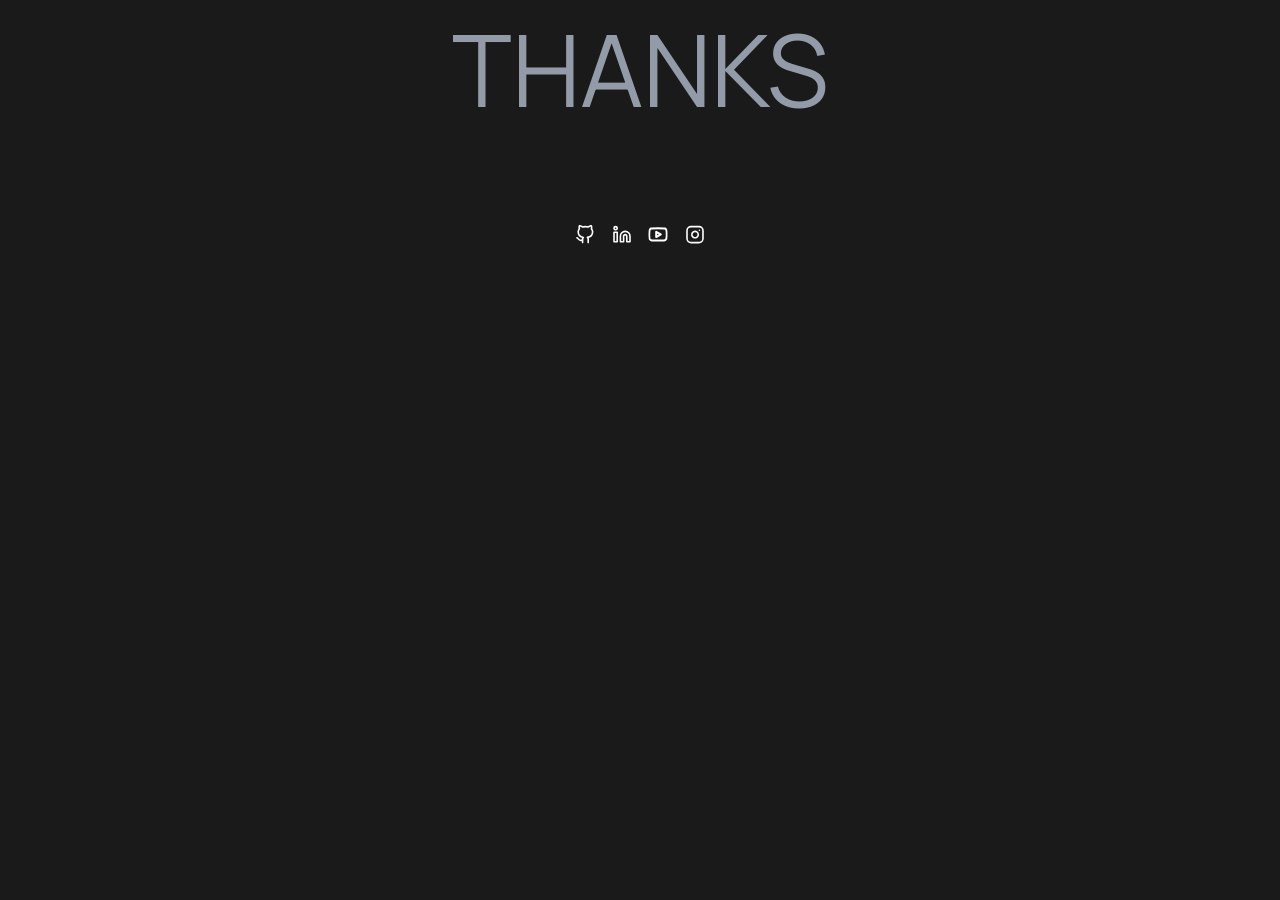
==== thanks.html @ beb066d1 "Initial commit do meu portfolio" ====
<!doctype html>
<html lang="en">
  <head>
    <meta charset="UTF-8" />
    <meta name="viewport" content="width=device-width, initial-scale=1.0" />
    <link rel="preconnect" href="https://fonts.googleapis.com" />
    <link rel="preconnect" href="https://fonts.gstatic.com" crossorigin />
    <link
      href="https://fonts.googleapis.com/css2?family=Barlow:ital,wght@0,100;0,200;0,300;0,400;0,500;0,600;0,700;0,800;0,900;1,100;1,200;1,300;1,400;1,500;1,600;1,700;1,800;1,900&family=Manrope:wght@200..800&family=Open+Sans:ital,wght@0,300..800;1,300..800&family=Roboto:ital,wght@0,100..900;1,100..900&family=Urbanist:ital,wght@0,100..900;1,100..900&display=swap"
      rel="stylesheet"
    />
    <link rel="stylesheet" href="css/components.css" />
    <link rel="stylesheet" href="css/reset.css" />
    <link rel="stylesheet" href="css/variables.css" />
    <link rel="stylesheet" href="css/thanks-styles.css">
    <title>Lucas Rocha</title>
  </head>
  <body>
    <!--<header class="header" data-header>
      <div class="header-container">
        <nav>
          <ul class="navbar">
            <li class="li-logo">
              <a href="#" class="logo navlink">LUCAS</a>
            </li>
            <li class="li-navbar">
              <a href="#home" class="navlink">Home</a>
            </li>
            <li class="li-navbar">
              <a href="#tech-stack" class="navlink">Tech Stack</a>
            </li>
            <li class="li-navbar">
              <a href="#" class="navlink">About</a>
            </li>
            <li class="li-navbar">
              <a href="#" class="navlink">Projects</a>
            </li>
            <li class="li-navbar">
              <a href="#" class="navlink">Contact</a>
            </li>
            <li class="li-redes">
              <div class="redes-sociais">
                <a class="icone-rede github" href="link-midia" target="_blank">
                  <svg
                    width="24"
                    height="24"
                    viewBox="0 0 24 24"
                    fill="none"
                    xmlns="http://www.w3.org/2000/svg"
                  >
                    <g clip-path="url(#clip0_1_49)">
                      <path
                        d="M9 19C4 20.5 4 16.5 2 16M16 22V18.13C16.0375 17.6532 15.9731 17.1738 15.811 16.7238C15.6489 16.2738 15.3929 15.8634 15.06 15.52C18.2 15.17 21.5 13.98 21.5 8.52C21.4997 7.12383 20.9627 5.7812 20 4.77C20.4559 3.54851 20.4236 2.19835 19.91 1C19.91 1 18.73 0.650001 16 2.48C13.708 1.85882 11.292 1.85882 9 2.48C6.27 0.650001 5.09 1 5.09 1C4.57638 2.19835 4.54414 3.54851 5 4.77C4.03013 5.7887 3.49252 7.14346 3.5 8.55C3.5 13.97 6.8 15.16 9.94 15.55C9.611 15.89 9.35726 16.2954 9.19531 16.7399C9.03335 17.1844 8.96681 17.6581 9 18.13V22"
                        stroke="currentColor"
                        stroke-width="2"
                        stroke-linecap="round"
                        stroke-linejoin="round"
                      />
                    </g>
                    <defs>
                      <clipPath id="clip0_1_49">
                        <rect width="24" height="24" fill="white" />
                      </clipPath>
                    </defs>
                  </svg>
                </a>
                <a
                  class="icone-rede linkedin"
                  href="link-midia"
                  target="_blank"
                >
                  <svg
                    width="24"
                    height="24"
                    viewBox="0 0 24 24"
                    fill="none"
                    xmlns="http://www.w3.org/2000/svg"
                  >
                    <path
                      d="M16 8C17.5913 8 19.1174 8.63214 20.2426 9.75736C21.3679 10.8826 22 12.4087 22 14V21H18V14C18 13.4696 17.7893 12.9609 17.4142 12.5858C17.0391 12.2107 16.5304 12 16 12C15.4696 12 14.9609 12.2107 14.5858 12.5858C14.2107 12.9609 14 13.4696 14 14V21H10V14C10 12.4087 10.6321 10.8826 11.7574 9.75736C12.8826 8.63214 14.4087 8 16 8Z"
                      stroke="currentColor"
                      stroke-width="2"
                      stroke-linecap="round"
                      stroke-linejoin="round"
                    />
                    <path
                      d="M6 9H2V21H6V9Z"
                      stroke="currentColor"
                      stroke-width="2"
                      stroke-linecap="round"
                      stroke-linejoin="round"
                    />
                    <path
                      d="M4 6C5.10457 6 6 5.10457 6 4C6 2.89543 5.10457 2 4 2C2.89543 2 2 2.89543 2 4C2 5.10457 2.89543 6 4 6Z"
                      stroke="currentColor"
                      stroke-width="2"
                      stroke-linecap="round"
                      stroke-linejoin="round"
                    />
                  </svg>
                </a>
                <a class="icone-rede youtube" href="link-midia" target="_blank">
                  <svg
                    width="24"
                    height="24"
                    viewBox="0 0 24 24"
                    fill="none"
                    xmlns="http://www.w3.org/2000/svg"
                  >
                    <g clip-path="url(#clip0_1_45)">
                      <path
                        d="M22.54 6.42C22.4212 5.94541 22.1792 5.51057 21.8386 5.15941C21.498 4.80824 21.0707 4.55318 20.6 4.42C18.88 4 12 4 12 4C12 4 5.11996 4 3.39996 4.46C2.92921 4.59318 2.50194 4.84824 2.16131 5.19941C1.82068 5.55057 1.57875 5.98541 1.45996 6.46C1.14518 8.20556 0.991197 9.97631 0.999961 11.75C0.988741 13.537 1.14273 15.3213 1.45996 17.08C1.59092 17.5398 1.83827 17.9581 2.17811 18.2945C2.51794 18.6308 2.93878 18.8738 3.39996 19C5.11996 19.46 12 19.46 12 19.46C12 19.46 18.88 19.46 20.6 19C21.0707 18.8668 21.498 18.6118 21.8386 18.2606C22.1792 17.9094 22.4212 17.4746 22.54 17C22.8523 15.2676 23.0063 13.5103 23 11.75C23.0112 9.96295 22.8572 8.1787 22.54 6.42Z"
                        stroke="currentColor"
                        stroke-width="2.5"
                        stroke-linecap="round"
                        stroke-linejoin="round"
                      />
                      <path
                        d="M9.74996 15.02L15.5 11.75L9.74996 8.48V15.02Z"
                        stroke="currentColor"
                        stroke-width="2.5"
                        stroke-linecap="round"
                        stroke-linejoin="round"
                      />
                    </g>
                    <defs>
                      <clipPath id="clip0_1_45">
                        <rect width="24" height="24" fill="white" />
                      </clipPath>
                    </defs>
                  </svg>
                </a>
                <a
                  class="icone-rede instagram"
                  href="link-midia"
                  target="_blank"
                >
                  <svg
                    width="24"
                    height="24"
                    viewBox="0 0 24 24"
                    fill="none"
                    xmlns="http://www.w3.org/2000/svg"
                  >
                    <path
                      d="M17.5 6.5H17.51M7 2H17C19.7614 2 22 4.23858 22 7V17C22 19.7614 19.7614 22 17 22H7C4.23858 22 2 19.7614 2 17V7C2 4.23858 4.23858 2 7 2ZM16 11.37C16.1234 12.2022 15.9813 13.0522 15.5938 13.799C15.2063 14.5458 14.5931 15.1514 13.8416 15.5297C13.0901 15.9079 12.2384 16.0396 11.4078 15.9059C10.5771 15.7723 9.80976 15.3801 9.21484 14.7852C8.61992 14.1902 8.22773 13.4229 8.09407 12.5922C7.9604 11.7616 8.09207 10.9099 8.47033 10.1584C8.84859 9.40685 9.45419 8.79374 10.201 8.40624C10.9478 8.01874 11.7978 7.87659 12.63 8C13.4789 8.12589 14.2649 8.52146 14.8717 9.12831C15.4785 9.73515 15.8741 10.5211 16 11.37Z"
                      stroke="currentColor"
                      stroke-width="2"
                      stroke-linecap="round"
                      stroke-linejoin="round"
                    />
                  </svg>
                </a>
              </div>
            </li>
            <li class="menu">
              <a class="link-menu" href="#">
                <img src="assets/images/hamburger-menu.svg" alt="" />
              </a>
            </li>
          </ul>

          <ul class="sidebar">
            <li class="li-sidebar">
              <a class="close-button" href="#">
                <img src="assets/images/closeBlack.png" alt="" />
              </a>
            </li>
            <li class="li-sidebar">
              <a href="#home" class="navlink">Home</a>
            </li>
            <li class="li-navbar">
              <a href="#tech-stack" class="navlink">Tech Stack</a>
            </li>
            <li class="li-sidebar">
              <a href="#" class="navlink">About</a>
            </li>
            <li class="li-sidebar">
              <a href="#" class="navlink">Projects</a>
            </li>
            <li class="li-sidebar">
              <a href="#" class="navlink">Blog</a>
            </li>
            <li class="li-sidebar">
              <a href="#" class="navlink">Contact</a>
            </li>
          </ul>
        </nav>
      </div>
    </header>-->

    <section class="thank-you">
      <div class="text-container">
        
    
        <p>THANKS</p>
        <div class="redes-sociais">
          <a class="icone-rede-dark github" href="link-midia" target="_blank">
            <svg
              width="24"
              height="24"
              viewBox="0 0 24 24"
              fill="none"
              xmlns="http://www.w3.org/2000/svg"
            >
              <g clip-path="url(#clip0_1_49)">
                <path
                  d="M9 19C4 20.5 4 16.5 2 16M16 22V18.13C16.0375 17.6532 15.9731 17.1738 15.811 16.7238C15.6489 16.2738 15.3929 15.8634 15.06 15.52C18.2 15.17 21.5 13.98 21.5 8.52C21.4997 7.12383 20.9627 5.7812 20 4.77C20.4559 3.54851 20.4236 2.19835 19.91 1C19.91 1 18.73 0.650001 16 2.48C13.708 1.85882 11.292 1.85882 9 2.48C6.27 0.650001 5.09 1 5.09 1C4.57638 2.19835 4.54414 3.54851 5 4.77C4.03013 5.7887 3.49252 7.14346 3.5 8.55C3.5 13.97 6.8 15.16 9.94 15.55C9.611 15.89 9.35726 16.2954 9.19531 16.7399C9.03335 17.1844 8.96681 17.6581 9 18.13V22"
                  stroke="currentColor"
                  stroke-width="2"
                  stroke-linecap="round"
                  stroke-linejoin="round"
                />
              </g>
              <defs>
                <clipPath id="clip0_1_49">
                  <rect width="24" height="24" fill="white" />
                </clipPath>
              </defs>
            </svg>
          </a>
          <a class="icone-rede-dark linkedin" href="link-midia" target="_blank">
            <svg
              width="24"
              height="24"
              viewBox="0 0 24 24"
              fill="none"
              xmlns="http://www.w3.org/2000/svg"
            >
              <path
                d="M16 8C17.5913 8 19.1174 8.63214 20.2426 9.75736C21.3679 10.8826 22 12.4087 22 14V21H18V14C18 13.4696 17.7893 12.9609 17.4142 12.5858C17.0391 12.2107 16.5304 12 16 12C15.4696 12 14.9609 12.2107 14.5858 12.5858C14.2107 12.9609 14 13.4696 14 14V21H10V14C10 12.4087 10.6321 10.8826 11.7574 9.75736C12.8826 8.63214 14.4087 8 16 8Z"
                stroke="currentColor"
                stroke-width="2"
                stroke-linecap="round"
                stroke-linejoin="round"
              />
              <path
                d="M6 9H2V21H6V9Z"
                stroke="currentColor"
                stroke-width="2"
                stroke-linecap="round"
                stroke-linejoin="round"
              />
              <path
                d="M4 6C5.10457 6 6 5.10457 6 4C6 2.89543 5.10457 2 4 2C2.89543 2 2 2.89543 2 4C2 5.10457 2.89543 6 4 6Z"
                stroke="currentColor"
                stroke-width="2"
                stroke-linecap="round"
                stroke-linejoin="round"
              />
            </svg>
          </a>
          <a class="icone-rede-dark youtube" href="link-midia" target="_blank">
            <svg
              width="24"
              height="24"
              viewBox="0 0 24 24"
              fill="none"
              xmlns="http://www.w3.org/2000/svg"
            >
              <g clip-path="url(#clip0_1_45)">
                <path
                  d="M22.54 6.42C22.4212 5.94541 22.1792 5.51057 21.8386 5.15941C21.498 4.80824 21.0707 4.55318 20.6 4.42C18.88 4 12 4 12 4C12 4 5.11996 4 3.39996 4.46C2.92921 4.59318 2.50194 4.84824 2.16131 5.19941C1.82068 5.55057 1.57875 5.98541 1.45996 6.46C1.14518 8.20556 0.991197 9.97631 0.999961 11.75C0.988741 13.537 1.14273 15.3213 1.45996 17.08C1.59092 17.5398 1.83827 17.9581 2.17811 18.2945C2.51794 18.6308 2.93878 18.8738 3.39996 19C5.11996 19.46 12 19.46 12 19.46C12 19.46 18.88 19.46 20.6 19C21.0707 18.8668 21.498 18.6118 21.8386 18.2606C22.1792 17.9094 22.4212 17.4746 22.54 17C22.8523 15.2676 23.0063 13.5103 23 11.75C23.0112 9.96295 22.8572 8.1787 22.54 6.42Z"
                  stroke="currentColor"
                  stroke-width="2.5"
                  stroke-linecap="round"
                  stroke-linejoin="round"
                />
                <path
                  d="M9.74996 15.02L15.5 11.75L9.74996 8.48V15.02Z"
                  stroke="currentColor"
                  stroke-width="2.5"
                  stroke-linecap="round"
                  stroke-linejoin="round"
                />
              </g>
              <defs>
                <clipPath id="clip0_1_45">
                  <rect width="24" height="24" fill="white" />
                </clipPath>
              </defs>
            </svg>
          </a>
          <a class="icone-rede-dark instagram" href="link-midia" target="_blank">
            <svg
              width="24"
              height="24"
              viewBox="0 0 24 24"
              fill="none"
              xmlns="http://www.w3.org/2000/svg"
            >
              <path
                d="M17.5 6.5H17.51M7 2H17C19.7614 2 22 4.23858 22 7V17C22 19.7614 19.7614 22 17 22H7C4.23858 22 2 19.7614 2 17V7C2 4.23858 4.23858 2 7 2ZM16 11.37C16.1234 12.2022 15.9813 13.0522 15.5938 13.799C15.2063 14.5458 14.5931 15.1514 13.8416 15.5297C13.0901 15.9079 12.2384 16.0396 11.4078 15.9059C10.5771 15.7723 9.80976 15.3801 9.21484 14.7852C8.61992 14.1902 8.22773 13.4229 8.09407 12.5922C7.9604 11.7616 8.09207 10.9099 8.47033 10.1584C8.84859 9.40685 9.45419 8.79374 10.201 8.40624C10.9478 8.01874 11.7978 7.87659 12.63 8C13.4789 8.12589 14.2649 8.52146 14.8717 9.12831C15.4785 9.73515 15.8741 10.5211 16 11.37Z"
                stroke="currentColor"
                stroke-width="2"
                stroke-linecap="round"
                stroke-linejoin="round"
              />
            </svg>
          </a>
        </div>
        <button></button>
      </div>
    </section>

    <script src="js/header.js"></script>
  </body>
</html>
---- css/components.css ----
.animacao-inicial {
  position: fixed;
  top: 0;
  left: 0;
  width: 100%;
  height: 100vh;
  box-shadow:
    inset 50vw 0 0 0 var(--branco),
    inset -50vw 0 0 0 var(--branco);
  display: grid;
  place-items: center;
  z-index: 100000;
}
.animacao-inicial.carregada {
  transition: 0.5s ease 0.5s;
  pointer-events: none;
  box-shadow:
    inset 0 0 0 0 var(--branco),
    inset 0 0 0 0 var(--branco);
}
.animacao-inicial .linha {
  width: 2px;
  height: 100%;
  background-color: var(--preto-azul);
  transition: 0.5s ease;
  animation: carregando 1s linear forwards;
}

@keyframes carregando {
  0% {
    transform: scaleY(0);
  }
  100% {
    transform: scaleY(0.3);
  }
}
.animacao-inicial.carregada .linha {
  animation: carregada 1s ease forwards;
}
@keyframes carregada {
  0% {
    transform: scaleY(0.3);
  }
  100% {
    transform: scaleY(1);
    opacity: 0;
  }
}

/*header*/
.header-container {
  display: flex;
  justify-content: center;
  align-items: center;
  width: 80%;
  margin-top: 3vh;
  transition: all 1s ease;
  position: relative;
  height: 8vh;
  background-color: var(--branco);
  border-radius: 10px;
  box-shadow: 0px 0 5px var(--box-shadow-header);
  z-index: 10000;
}
.header-container.active {
  width: 100%;
  margin-top: 8vh;
  position: fixed;
  border-radius: none;
}
nav {
  display: flex;
  justify-content: center;
  justify-content: center;
  align-items: center;
  width: 100%;
  height: 8vh;
  background-color: var(--branco);
  border-radius: 10px;
  box-shadow: 0px 0 5px var(--box-shadow-header);
}
.navbar li:first-child {
  margin-right: auto;
  margin-left: 2rem;
}
.navbar li:last-child {
  margin-left: auto;
  margin-right: 2rem;
}
ul {
  display: flex;
  flex-direction: row;
  align-items: center;
  justify-content: center;
  height: 100%;
  width: 100%;
}
nav li {
  transition: color 0.3s ease;
  font-size: var(--nav-font-sz);
  font-weight: 500;
  transition: 0.3s;
}
nav li:hover {
  font-weight: 700;
}
.navbar {
  gap: 3rem;
  z-index: 100000;
}
.navbar a {
  position: relative;
  color: var(--preto);
}
.li-navbar a:after {
  content: "";
  position: absolute;
  bottom: -10px;
  left: 0;
  background-color: var(--box-shadow-color);
  height: 3px;
  width: 0;
  z-index: 1000000;
  transition: 0.3s;
  border-radius: 2px;
}
.li-navbar a:hover:after {
  width: 100%;
}
.logo {
  color: var(--preto-azul);
  font-weight: bolder;
  font-size: 2rem;
  transition: all 0.3s ease;
}
.logo:hover {
  color: var(--box-shadow-color);
}

/*sidebar*/

.sidebar {
  display: flex;
  flex-direction: column;
  justify-content: space-around;
  height: 100vh;
  width: 50%;
  position: absolute;
  right: 0;
  top: 0;
  z-index: 100000;
  backdrop-filter: blur(60px);
  transform: translateX(100%);
  transition: all 1s ease;
  visibility: hidden;
  position: fixed;
}
.sidebar.active {
  transform: translateX(0);
  visibility: visible;
}
.li-sidebar a {
  padding: 30px;
  cursor: pointer;
}
.close-button {
  position: absolute;
  top: -20px;
  left: -30px;
}
.close-button img {
  height: 2rem;
}
.li-redes {
  margin-left: auto;
  margin-right: 2rem;
}
.redes-sociais {
  display: flex;
  align-items: center;
  justify-content: center;
  gap: 0.8rem;
}
.dark-mode-button {
  display: flex;
  align-items: center;
  justify-content: center;
  border: 2px solid var(--preto);
  padding: 5px;
  border-radius: 10px;
  margin-bottom: 2px;
  margin-right: 1rem;
  transition: all 0.3s ease;
  color: var(--preto);
}
.dark-mode-button:hover {
  background-color: var(--cinza-azul);
}
.dark-mode-button:active {
  transform: scale(0.95);
}
.icone-rede svg {
  height: 1.2rem;
  color: var(--preto);
  transition: all 0.3s ease;
}
.icone-rede.linkedin:hover svg {
  color: #0a66c2;
}
.icone-rede.github:hover svg {
  color: #a200ff;
}
.icone-rede.youtube:hover svg {
  color: #ff0000;
}
.icone-rede.instagram:hover svg {
  color: #ee00ff;
}

.redes-sociais a {
  transform: translateY(0);
  transition: all 0.3s ease;
}
.redes-sociais a:hover svg {
  transform: translateY(-40%);
}
.menu {
  display: none;
}
.menu img {
  width: 2rem;
  height: 2rem;
}
.menu img {
  width: 2rem;
  height: 2rem;
}

/*hero*/
.hero {
  height: 89vh;
  display: flex;
  flex-direction: row;
  justify-content: center;
  align-items: center;
  gap: 10rem;
}
.foto {
  display: flex;
  align-items: center;
  justify-content: flex-end;
  width: 100%;
}
.foto img {
  object-fit: cover;
  object-position: top;
  height: 500px;
  width: 500px;
  border-radius: 50%;
  transition: all 0.5s ease;
}
.foto:hover img {
  box-shadow:
    0 0 20px var(--box-shadow-color),
    0 0 100px var(--box-shadow-color);
}
.descricao {
  display: flex;
  flex-direction: column;
  align-items: flex-start;
  justify-content: center;
  height: 100%;
  width: 100%;
}
.hero-title {
  font-size: var(--titles-sz);
  font-weight: 800;
  margin-top: -4rem;
}
.hero-category {
  font-size: var(--subtitles-sz);
  font-weight: 500;
  margin-bottom: 0.8rem;
}
.hero-descricao {
  font-size: 18px;
  margin-top: 1px;
  margin-bottom: 1px;
  width: 60%;
  text-align: justify;
}
.hero-botoes {
  margin-top: 50px;
  display: flex;
  flex-direction: row;
  gap: 2rem;
}
.hero-botao {
  font-size: 1.1rem;
  font-weight: 500;
  width: 160px;
  padding-top: 10px;
  padding-bottom: 10px;
  border-radius: 20px;
  color: var(--preto);
  position: relative;
  overflow: hidden;
  z-index: 1;
}
/*.hero-botao::before{
  content: "";
  position: absolute;
  left: 0;
  top: 0;
  height: 100%;
  width: 100%;
  transform: skew(0deg);
  background-color: var(--cinza-leve);
  z-index: -3;
  transition: .7s;
}*/
.see-projects-button::after {
  content: "";
  position: absolute;
  left: 0;
  top: 0;
  height: 100%;
  width: 100%;
  background: var(--branco);
  transition: 0.75s;
  z-index: -1;
  clip-path: circle(0% at 50% 50%);
}
.see-projects-button:hover::after {
  clip-path: circle(100% at 50% 50%);
}
.see-projects-button {
  color: var(--branco);
  border: 2px solid var(--preto);
  background-color: var(--preto);
  transition: 0.75s;
}
.see-projects-button:hover {
  color: var(--preto);
}

.download-cv-button::after {
  content: "";
  position: absolute;
  left: 0;
  top: 0;
  height: 100%;
  width: 100%;
  background: var(--preto);
  transition: 0.75s;
  z-index: -1;
  clip-path: circle(0% at 50% 50%);
}
.download-cv-button:hover::after {
  clip-path: circle(100% at 50% 50%);
  color: var(--branco);
}

.contact-button::after {
  content: "";
  position: absolute;
  left: 0;
  top: 0;
  height: 100%;
  width: 100%;
  background: var(--preto);
  transition: all 0.75s;
  z-index: -1;
  clip-path: circle(0% at 50% 50%);
}
.contact-button:hover::after {
  clip-path: circle(100% at 50% 50%);
}
/*
.see-projects-button{
  background-color: var(--cinza-leve);
  color: white;
}*/
.see-projects-button {
  transition: 0.75s;
}
.see-projects-button:hover {
  box-shadow:
    0 2px 4px var(--box-shadow-button-1),
    0 8px 16px var(--box-shadow-button-2);
}
.see-projects-button:active {
  transform: scale(0.9);
}
.contact-button,
.download-cv-button {
  border: 2px solid var(--preto);
  color: var(--preto);
  transition: 0.75s;
}
.contact-button:hover {
  color: var(--branco);
  box-shadow:
    0 0 10px var(--box-shadow-color),
    0 0 50px var(--box-shadow-color);
}
.contact-button:active {
  transform: scale(0.9);
}
.download-cv-button:hover {
  color: var(--branco);
  box-shadow:
    0 0 10px var(--box-shadow-color),
    0 0 50px var(--box-shadow-color);
}
.download-cv-button:active {
  transform: scale(0.9);
}
/*ver z-index dos botoes*/

/**/

.about {
  display: flex;
  flex-direction: column;
  align-items: center;
  justify-content: center;
  height: 100vh;
  gap: 3rem;
}
.about-title {
  width: 100%;
  display: flex;
  align-items: center;
  justify-content: flex-start;
  margin-left: 16rem;
}
.about-content {
  width: 100%;
  display: flex;
  flex-direction: row;
  align-items: center;
  justify-content: center;
  gap: 0;
}
.about .descricao {
  align-items: flex-start;
  justify-content: center;
  width: 50%;
}
.fotos {
  display: flex;
  justify-content: center;
  align-items: center;
}
.fotos-container {
  display: flex;
  justify-content: flex-start;
  align-items: center;
  width: 20%;
}
.bar {
  font-size: 80px;
  margin-left: 10px;
  margin-right: 10px;
}

/*tech-stack*/
.tech-stack {
  display: flex;
  flex-direction: column;
  align-items: center;
  justify-content: flex-start;
  height: 100vh;
  gap: 6rem;
  
}
.title {
  width: 100%;
  display: flex;
  flex-direction: row;
  align-items: center;
  justify-content: flex-start;
  padding-left: 8rem;
  margin-top: 40px;
}
.main-title {
  font-size: var(--titles-sz);
  font-weight: var(--titles-w);
}
.sub-title {
  font-size: var(--subtitles-sz);
}
.tools {
  display: flex;
  width: 80%;
  align-items: center;
  justify-content: space-between;
  gap: 4rem;
  height: 40%;
  margin-top: 20px;
}
.tech {
  display: flex;
  flex-direction: column;
  align-items: center;
  justify-content: center;
  border: 2px solid var(--preto);
  border-radius: 20px;
  height: 100%;
  width: 20%;
  transition: box-shadow 0.5s ease;
  background-color: hsla(220, 20%, 90%, 1);
  color: black;
  text-align: justify;
}
.tech:hover {
  box-shadow:
    0 0 10px var(--box-shadow-color),
    0 0 20px var(--box-shadow-color);
}
.tech p {
  margin-top: 2rem;
  width: 80%;
}
.tech img {
  height: 9rem;
  filter: grayscale(100%);
  transition: 0.5s;
}
.tech:hover img {
  filter: grayscale(0);
}
.tools-slider {
  display: none;
}

/*lastest projects*/
.last-projects {
  display: flex;
  flex-direction: column;
  align-items: center;
  justify-content: flex-start;
  height: 100vh;
  width: 100%;
  gap: 2rem;
}
.projects-title {
  display: flex;
  flex-direction: column;
  align-items: flex-start;
  justify-content: center;
  width: 100%;
  margin-left: 16rem;
}
.title-container {
  display: flex;
  flex-direction: row;
  gap: 50%;
  width: 100%;
}
.projects-main-title {
  font-size: var(--titles-sz);
  font-weight: var(--titles-w);
  display: inline-block;
  margin-right: 65rem;
}
.see-projects-button-bottom {
  display: none;
}
.main-projects {
  display: flex;
  flex-direction: column;
  align-items: center;
  justify-content: center;
  margin-top: 2rem;
  gap: 2rem;
}
.project {
  background-color: var(--branco);
  width: 72.5%;
  height: 55%;
  display: flex;
  flex-direction: row;
  border-radius: 20px;
  box-shadow: 0px 0 5px var(--box-shadow-color);
  transition: all 0.5s ease;
  text-align: justify;
}
.project:hover {
  box-shadow:
    0 0 10px var(--box-shadow-color),
    0 0 50px var(--box-shadow-color);
}
.project-description {
  display: flex;
  flex-direction: column;
  align-items: center;
  justify-content: center;
  width: 50%;
}
.project-description-title {
  font-size: var(--subtitles-sz);
  margin-bottom: 2rem;
}
.project-description-text {
  width: 80%;
  margin-bottom: 1.5rem;
}
.technologies-used {
  display: flex;
}
.technologies-used img {
  height: 3.5rem;
}
.acess {
  display: flex;
  gap: 3rem;
  align-items: center;
  justify-content: center;
}
.acess a {
  font-size: 15px;
  display: flex;
  align-items: center;
  justify-content: center;
  margin-top: 1.5rem;
  transform: scale(1);
  transition: transform 0.5s ease;
}
.acess a:hover {
  transform: scale(1.1);
}
.acess a img {
  display: inline-block;
  height: 1.1rem;
  margin-right: 0.5rem;
}

.project-images {
  display: flex;
  align-items: center;
  justify-content: center;
  width: 50%;
}
.project-images img {
  width: 100%;
}
.project-1 {
  border-top-right-radius: 20px;
  border-bottom-right-radius: 20px;
}
.project-2 {
  border-top-left-radius: 20px;
  border-bottom-left-radius: 20px;
}

/*Contact me*/

.contact-me {
  width: 100%;
  height: 100vh;
  display: flex;
  flex-direction: column;
  align-items: center;
}
.cantact-me-title {
  width: 100%;
}
.contact-content-title {
  margin-bottom: 2rem;
}
.contact-content-container {
  width: 70%;
  height: 60vh;
  background-color: var(--cinza-azul);
  border-radius: 20px;
  display: flex;
  align-items: center;
  justify-content: center;
}
.contact-content-intern-container {
  display: flex;
  flex-direction: row;
}
.contact-text {
  width: 100%;
  display: flex;
  flex-direction: column;
  align-items: center;
  justify-content: center;
}
.contact-text-content {
  text-align: justify;
}
.contact-text .redes-sociais {
  margin-top: 2rem;
}
.contact-text p {
  width: 70%;
}
.email-link {
  margin-top: 2rem;
  display: flex;
  gap: 1rem;
  border: 2px solid var(--preto);
  padding: 10px 10px;
  border-radius: 20px;
  transition: all 0.3s ease;
}
.email-link:hover {
  background-color: var(--branco);
}
.email-link:active {
  transform: scale(0.95);
}
.contact-form {
  display: flex;
  align-items: center;
  justify-content: center;
  width: 100%;
}
.contact-form input {
  width: 100%;
  padding: 10px 30px;
  border: 1px solid var(--preto);
  border-radius: 20px;
  background-color: var(--branco);
}
.contact-form textarea {
  width: 100%;
  padding: 15px 30px;
  border: 1px solid var(--preto);
  border-radius: 20px;
  background-color: var(--branco);
}
.input-info-container {
  display: flex;
  gap: 2rem;
  margin-bottom: 2rem;
}

#message-input {
  height: 10rem;
  text-align: start;
}
.contact-form form {
  display: flex;
  justify-content: center;
  flex-direction: column;
  width: 90%;
}
.contact-form form button {
  margin-top: 2rem;
}

.footer {
  width: 100%;
  background-color: var(--branco);
  padding: 3rem 0;
  display: flex;
  justify-content: center;
  align-items: center;
  box-shadow: 0 -2px 10px var(--box-shadow-header);
  margin-top: 4rem;
}

.footer-content {
  display: flex;
  flex-direction: column;
  align-items: center;
  gap: 10px;
}

.footer-logo {
  font-size: 1.5rem;
  font-weight: 800;
  color: var(--preto-azul);
  letter-spacing: 2px;
}

.footer-text {
  color: var(--preto);
  font-size: 1rem;
  font-weight: 500;
  text-align: center;
}

.footer-redes {
  display: flex;
  gap: 15px;
  margin: 10px 0;
  color: var(--cinza-escuro);
  font-size: 0.95rem;
}

.footer-redes a {
  color: var(--preto);
  font-weight: 600;
  transition: color 0.3s ease;
}

.footer-redes a:hover {
  color: var(--azul-claro);
}

.footer-copyright {
  color: var(--cinza-azul-leve);
  font-size: 0.85rem;
  margin-top: 10px;
}

@media (max-width: 960px) {
  .hero,
  .about,
  .tech-stack,
  .last-projects,
  .contact-me {
    height: auto;
    padding: 50px 0;
  }
  nav {
    width: 100%;
    margin: 0;
  }
  .header-container {
    width: 100%;
    margin-top: 0;
  }
  .li-navbar {
    display: none;
  }
  .li-redes {
    display: none;
  }
  .redes-sociais {
    display: none;
  }
  .logo {
    display: flex;
  }
  .menu {
    display: flex;
  }
  .hero {
    padding-top: 3vh;
    height: 100vh;
    flex-direction: column;
    gap: 0;
    margin-bottom: 0;
    align-items: center;
    justify-content: center;
  }
  .hero-title {
    margin-top: 0;
  }
  .foto {
    align-items: center;
    justify-content: center;
    margin-bottom: 0;
  }
  .descricao {
    align-items: center;
    justify-content: center;
  }
  .hero-descricao {
    text-align: center;
  }
  .foto img {
    height: 300px;
    width: 300px;
  }

  .main-title {
    font-size: var(--titles-mobile-sz);
  }
  .sub-title {
    font-size: var(--subtitles-mobile-sz);
  }
  .download-cv-button {
    display: none;
  }

  .project {
    flex-direction: column;
    width: 95%;
    height: auto;
  }
  /*verificar por que não funciona ainda*/
  .tools {
    display: flex;
    flex-direction: row;
    flex-wrap: nowrap;
    overflow-x: auto; /*para fazer a rolagem lateral*/
    scroll-snap-type: x mandatory;
    width: 100%;
    padding: 1rem;
    margin-bottom: 10rem;
    gap: 2rem;
    scrollbar-width: none;
  }
  .tech-stack{
    overflow: hidden;
  }
  .tech {
    width: 50%;
    scroll-snap-align: center; /*quando parar de rolar, o card centraliza*/
    flex: 0 0 auto;
    height: auto;
    padding: 15px 0;
  }
  .title {
    flex-direction: column;
    align-items: center;
    justify-content: center;
    margin: 0;
    padding: 0;
  }
  .about-title {
    margin: 0;
    align-items: center;
    justify-content: center;
  }
  .about .sub-title {
    display: none;
  }
  .bar {
    display: none;
  }
  .swiper-slide img {
    height: 65%;
  }
  .mobile-about-text {
    visibility: visible;
  }
  .fotos-container {
    align-items: center;
    justify-content: center;
  }
  .about-content .descricao {
    display: none;
  }
  .title-container {
    flex-direction: column;
    align-items: center;
    justify-content: center;
    padding: 0;
    margin: 0;
  }
  .see-projects-top {
    display: none;
  }
  .projects-title {
    margin: 0;
    padding: 0;
    display: flex;
    align-items: center;
    justify-content: center;
  }

  /*projects*/

  .main-projects {
    width: 100%;
  }

  .project {
    flex-direction: column;
    width: 90%;
    height: auto;
    margin-bottom: 2rem;
  }

  .project-description {
    width: 100%;
    padding: 2rem;
    order: 2; /*força o texto a ficar sempre embaixo da imagem no mobil*/
  }

  .project-images {
    width: 100%;
    order: 1;
  }

  .project-1,
  .project-2 {
    border-radius: 20px 20px 0 0;
    width: 100%;
    height: auto;
    object-fit: cover;
  }

  .projects-title {
    margin-left: 0;
    align-items: center;
  }

  .project-description-text {
    width: 100%;
    text-align: center;
  }

  .acess {
    gap: 2rem;
  }

  /*contact me*/
  .contact-me-title {
    display: flex;
    justify-content: center;
    align-items: center;
    width: 100%;
  }
  .contact-content-container {
    width: 90%;
    height: auto;
    padding: 2rem 1rem;
  }
  .contact-content-title {
    text-align: center;
    margin-bottom: 20px;
  }
  .input-info-container {
    display: flex;
    flex-direction: column;
    margin-top: 20px;
  }
  .contact-content-intern-container {
    display: flex;
    flex-direction: column;
  }
  .contact-form form button {
    align-self: center;
  }
}
---- css/variables.css ----
:root{


  /*cores*/
  --branco: hsla(0, 0%, 100%, 1);
  --branco_a8: hsla(0, 0%, 100%, 0.08);
  --branco_a12: hsla(0, 0%, 100%, 0.12);
  --gelo: hsla(220, 20%, 97%, 1);
  --neve: hsla(345, 57%, 97%, 1);
  --cinza-azul-leve: hsla(219, 10%, 62%, 1);
  --cinza-escuro: hsla(220, 12%, 43%, 1);
  --cinza-azul: hsla(222, 23%, 71%, 0.2);
  --azul-claro: hsla(220, 53%, 62%, 1);
  --preto-azul: hsla(216, 14%, 14%, 1);
  --preto:hsla(0, 0%, 0%, 1);
  --preto-leve:hsla(0,0%,10%, 1);
  --preto-azul_a6: hsla(216, 14%, 14%, 0.06);
  --azul-escuro-1: hsla(214, 15%, 21%, 1);
  --azul-escuro: hsla(219, 22%, 26%, 1);
  --box-shadow-color: hsla(246, 72%, 18%,1);
  --box-shadow-header:hsla(0, 0%, 0%, 0.1);


  /*box shadow botao*/
  --box-shadow-button-1:hsla(0, 0%, 0%, 0.04);
  --box-shadow-button-2:hsla(0, 0%, 0%, 0.08);


  /*fonts*/
  --titles-sz: 3rem;
  --subtitles-sz: 1.5rem;
  --normal-sz:1rem;
  --titles-mobile-sz: 2.5rem;
  --subtitles-mobile-sz:1.2rem;
  --nav-font-sz: 1.1rem;
  --titles-w:600;
  --subtitles-w:500;

}


.dark-mode {
  --branco: hsla(216, 14%, 15%, 1);        /* Era branco puro -> Agora é o fundo dos cards/header */
  --gelo: hsla(216, 14%, 10%, 1);          /* Era o fundo da página -> Agora é o fundo principal (quase preto) */
  --neve: hsla(216, 14%, 12%, 1);          /* Era um fundo levemente rosado -> Agora é um cinza bem escuro */
  
  /* --- TRANSPARÊNCIAS SOBRE FUNDOS --- */
  --branco_a8: hsla(0, 0%, 100%, 0.03);    /* Brilho bem sutil para overlays */
  --branco_a12: hsla(0, 0%, 100%, 0.06);   /* Brilho um pouco maior para overlays */
  --cinza-azul: hsla(216, 14%, 20%, 0.8);  /* Era fundo do Contact Me -> Fica um pouco mais destacado que o fundo da página */
  
  /* --- TEXTOS E TÍTULOS (O que era escuro vira claro) --- */
  --preto: hsla(220, 20%, 90%, 1);         /* Era preto puro -> Texto principal (branco gelo para não cansar a vista) */
  --preto-leve: hsla(220, 20%, 85%, 1);    /* Textos secundários um pouco mais suaves */
  --preto-azul: hsla(220, 20%, 98%, 1);    /* Era texto bem escuro -> Agora são os títulos (branco quase puro) */
  --preto-azul_a6: hsla(0, 0%, 100%, 0.1); /* Era sombra/overlay escuro -> Agora é um overlay claro sutil */

  /* --- CORES DE ACENTO E DETALHES --- */
  --cinza-azul-leve: hsla(219, 15%, 75%, 1); /* Aumentamos a luminosidade para ter contraste no fundo escuro */
  --cinza-escuro: hsla(220, 15%, 70%, 1);    /* Idem ao de cima */
  
  /* Mantemos as cores vivas, mas ajustamos um pouco o brilho para ficarem bonitas no escuro */
  --azul-claro: hsla(220, 70%, 65%, 1); 
  --azul-escuro-1: hsla(214, 40%, 75%, 1);   /* Era escuro -> Fica um azul pastel/claro */
  --azul-escuro: hsla(219, 40%, 70%, 1);     /* Era escuro -> Fica um azul pastel/claro */

  /* --- SOMBRAS (Shadows no escuro agem de forma diferente) --- */
  /* No modo claro as sombras eram pretas/escuras. No dark mode elas precisam ser mais densas para aparecerem. */
  --box-shadow-color: hsla(0, 0%, 80%, 0.15); /* A sombra principal ganha um "Glow" (brilho sutil azulado) para o hover dos botões */
  --box-shadow-header: hsla(0, 0%, 0%, 0.6);     /* Sombra forte para descolar o header do fundo escuro */
  
  /* Sombras dos botões */
  --box-shadow-button-1: hsla(0, 0%, 0%, 0.4);
  --box-shadow-button-2: hsla(0, 0%, 0%, 0.6);
}
---- css/thanks-styles.css ----
body{
  background-color: var(--preto-leve);
}
.thank-you{
  display: flex;
  flex-direction: column;
  align-items: center;
  justify-content: center;
  color: var(--cinza-azul-leve);
  font-size: 100px;
}
.mail-image{
  width: 200px;
  color: var(--cinza-azul-leve);
}
.icone-rede-dark svg{
  height: 1.2rem;
  color: var(--branco);
  transition: all .3s ease;
}
.icone-rede-dark.linkedin:hover svg{
  color: #0A66C2;
}
.icone-rede-dark.github:hover svg{
   color: #a200ff;
}
.icone-rede-dark.youtube:hover svg{
   color: #FF0000;
}
.icone-rede-dark.instagram:hover svg{
   color: #ee00ff;
}
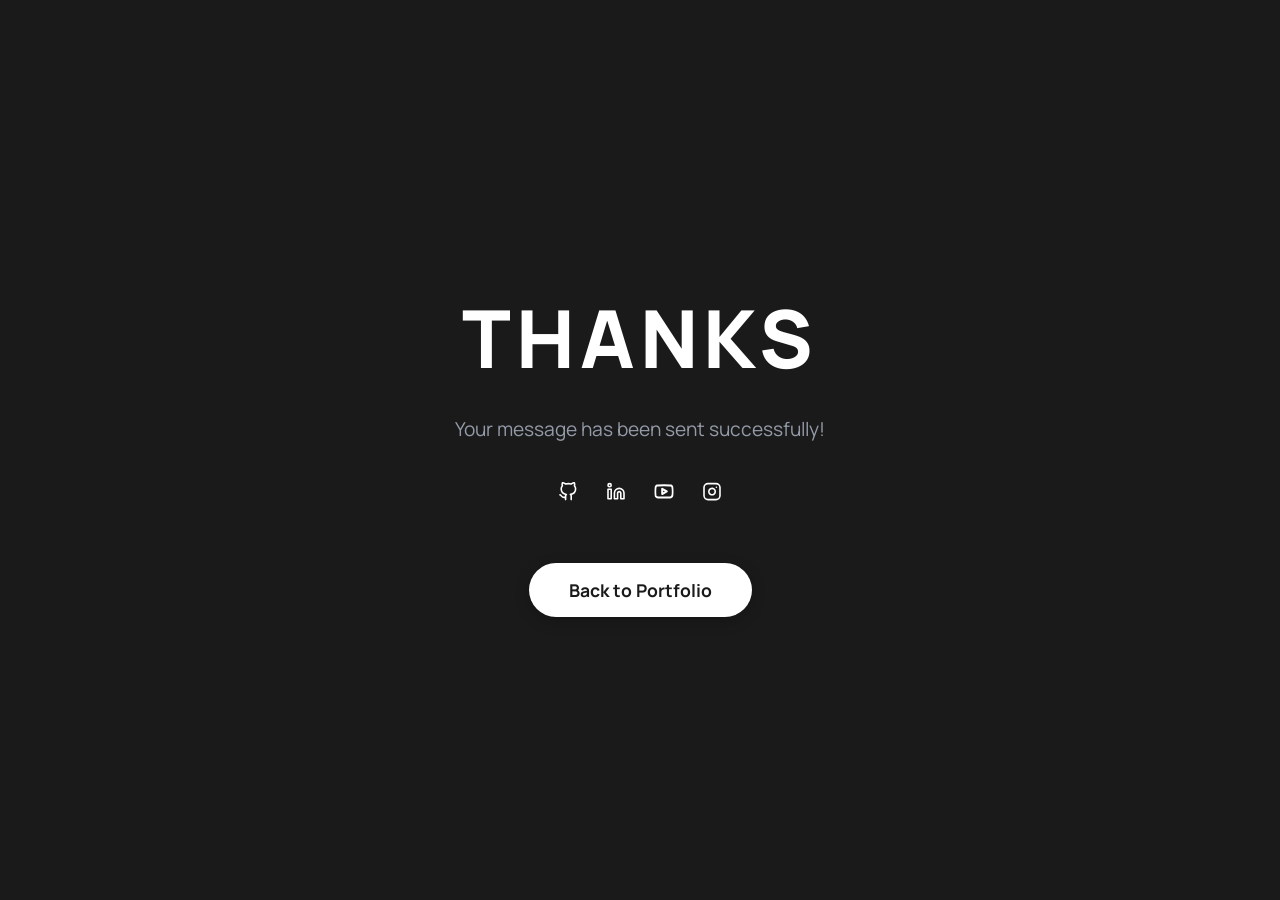
==== commit 29631d21: "Ultimos detalhes" ====
--- a/thanks.html
+++ b/thanks.html
@@ -13,187 +13,15 @@
     <link rel="stylesheet" href="css/reset.css" />
     <link rel="stylesheet" href="css/variables.css" />
     <link rel="stylesheet" href="css/thanks-styles.css">
-    <title>Lucas Rocha</title>
+    <title>Thank You | Lucas Rocha</title>
   </head>
   <body>
-    <!--<header class="header" data-header>
-      <div class="header-container">
-        <nav>
-          <ul class="navbar">
-            <li class="li-logo">
-              <a href="#" class="logo navlink">LUCAS</a>
-            </li>
-            <li class="li-navbar">
-              <a href="#home" class="navlink">Home</a>
-            </li>
-            <li class="li-navbar">
-              <a href="#tech-stack" class="navlink">Tech Stack</a>
-            </li>
-            <li class="li-navbar">
-              <a href="#" class="navlink">About</a>
-            </li>
-            <li class="li-navbar">
-              <a href="#" class="navlink">Projects</a>
-            </li>
-            <li class="li-navbar">
-              <a href="#" class="navlink">Contact</a>
-            </li>
-            <li class="li-redes">
-              <div class="redes-sociais">
-                <a class="icone-rede github" href="link-midia" target="_blank">
-                  <svg
-                    width="24"
-                    height="24"
-                    viewBox="0 0 24 24"
-                    fill="none"
-                    xmlns="http://www.w3.org/2000/svg"
-                  >
-                    <g clip-path="url(#clip0_1_49)">
-                      <path
-                        d="M9 19C4 20.5 4 16.5 2 16M16 22V18.13C16.0375 17.6532 15.9731 17.1738 15.811 16.7238C15.6489 16.2738 15.3929 15.8634 15.06 15.52C18.2 15.17 21.5 13.98 21.5 8.52C21.4997 7.12383 20.9627 5.7812 20 4.77C20.4559 3.54851 20.4236 2.19835 19.91 1C19.91 1 18.73 0.650001 16 2.48C13.708 1.85882 11.292 1.85882 9 2.48C6.27 0.650001 5.09 1 5.09 1C4.57638 2.19835 4.54414 3.54851 5 4.77C4.03013 5.7887 3.49252 7.14346 3.5 8.55C3.5 13.97 6.8 15.16 9.94 15.55C9.611 15.89 9.35726 16.2954 9.19531 16.7399C9.03335 17.1844 8.96681 17.6581 9 18.13V22"
-                        stroke="currentColor"
-                        stroke-width="2"
-                        stroke-linecap="round"
-                        stroke-linejoin="round"
-                      />
-                    </g>
-                    <defs>
-                      <clipPath id="clip0_1_49">
-                        <rect width="24" height="24" fill="white" />
-                      </clipPath>
-                    </defs>
-                  </svg>
-                </a>
-                <a
-                  class="icone-rede linkedin"
-                  href="link-midia"
-                  target="_blank"
-                >
-                  <svg
-                    width="24"
-                    height="24"
-                    viewBox="0 0 24 24"
-                    fill="none"
-                    xmlns="http://www.w3.org/2000/svg"
-                  >
-                    <path
-                      d="M16 8C17.5913 8 19.1174 8.63214 20.2426 9.75736C21.3679 10.8826 22 12.4087 22 14V21H18V14C18 13.4696 17.7893 12.9609 17.4142 12.5858C17.0391 12.2107 16.5304 12 16 12C15.4696 12 14.9609 12.2107 14.5858 12.5858C14.2107 12.9609 14 13.4696 14 14V21H10V14C10 12.4087 10.6321 10.8826 11.7574 9.75736C12.8826 8.63214 14.4087 8 16 8Z"
-                      stroke="currentColor"
-                      stroke-width="2"
-                      stroke-linecap="round"
-                      stroke-linejoin="round"
-                    />
-                    <path
-                      d="M6 9H2V21H6V9Z"
-                      stroke="currentColor"
-                      stroke-width="2"
-                      stroke-linecap="round"
-                      stroke-linejoin="round"
-                    />
-                    <path
-                      d="M4 6C5.10457 6 6 5.10457 6 4C6 2.89543 5.10457 2 4 2C2.89543 2 2 2.89543 2 4C2 5.10457 2.89543 6 4 6Z"
-                      stroke="currentColor"
-                      stroke-width="2"
-                      stroke-linecap="round"
-                      stroke-linejoin="round"
-                    />
-                  </svg>
-                </a>
-                <a class="icone-rede youtube" href="link-midia" target="_blank">
-                  <svg
-                    width="24"
-                    height="24"
-                    viewBox="0 0 24 24"
-                    fill="none"
-                    xmlns="http://www.w3.org/2000/svg"
-                  >
-                    <g clip-path="url(#clip0_1_45)">
-                      <path
-                        d="M22.54 6.42C22.4212 5.94541 22.1792 5.51057 21.8386 5.15941C21.498 4.80824 21.0707 4.55318 20.6 4.42C18.88 4 12 4 12 4C12 4 5.11996 4 3.39996 4.46C2.92921 4.59318 2.50194 4.84824 2.16131 5.19941C1.82068 5.55057 1.57875 5.98541 1.45996 6.46C1.14518 8.20556 0.991197 9.97631 0.999961 11.75C0.988741 13.537 1.14273 15.3213 1.45996 17.08C1.59092 17.5398 1.83827 17.9581 2.17811 18.2945C2.51794 18.6308 2.93878 18.8738 3.39996 19C5.11996 19.46 12 19.46 12 19.46C12 19.46 18.88 19.46 20.6 19C21.0707 18.8668 21.498 18.6118 21.8386 18.2606C22.1792 17.9094 22.4212 17.4746 22.54 17C22.8523 15.2676 23.0063 13.5103 23 11.75C23.0112 9.96295 22.8572 8.1787 22.54 6.42Z"
-                        stroke="currentColor"
-                        stroke-width="2.5"
-                        stroke-linecap="round"
-                        stroke-linejoin="round"
-                      />
-                      <path
-                        d="M9.74996 15.02L15.5 11.75L9.74996 8.48V15.02Z"
-                        stroke="currentColor"
-                        stroke-width="2.5"
-                        stroke-linecap="round"
-                        stroke-linejoin="round"
-                      />
-                    </g>
-                    <defs>
-                      <clipPath id="clip0_1_45">
-                        <rect width="24" height="24" fill="white" />
-                      </clipPath>
-                    </defs>
-                  </svg>
-                </a>
-                <a
-                  class="icone-rede instagram"
-                  href="link-midia"
-                  target="_blank"
-                >
-                  <svg
-                    width="24"
-                    height="24"
-                    viewBox="0 0 24 24"
-                    fill="none"
-                    xmlns="http://www.w3.org/2000/svg"
-                  >
-                    <path
-                      d="M17.5 6.5H17.51M7 2H17C19.7614 2 22 4.23858 22 7V17C22 19.7614 19.7614 22 17 22H7C4.23858 22 2 19.7614 2 17V7C2 4.23858 4.23858 2 7 2ZM16 11.37C16.1234 12.2022 15.9813 13.0522 15.5938 13.799C15.2063 14.5458 14.5931 15.1514 13.8416 15.5297C13.0901 15.9079 12.2384 16.0396 11.4078 15.9059C10.5771 15.7723 9.80976 15.3801 9.21484 14.7852C8.61992 14.1902 8.22773 13.4229 8.09407 12.5922C7.9604 11.7616 8.09207 10.9099 8.47033 10.1584C8.84859 9.40685 9.45419 8.79374 10.201 8.40624C10.9478 8.01874 11.7978 7.87659 12.63 8C13.4789 8.12589 14.2649 8.52146 14.8717 9.12831C15.4785 9.73515 15.8741 10.5211 16 11.37Z"
-                      stroke="currentColor"
-                      stroke-width="2"
-                      stroke-linecap="round"
-                      stroke-linejoin="round"
-                    />
-                  </svg>
-                </a>
-              </div>
-            </li>
-            <li class="menu">
-              <a class="link-menu" href="#">
-                <img src="assets/images/hamburger-menu.svg" alt="" />
-              </a>
-            </li>
-          </ul>
-
-          <ul class="sidebar">
-            <li class="li-sidebar">
-              <a class="close-button" href="#">
-                <img src="assets/images/closeBlack.png" alt="" />
-              </a>
-            </li>
-            <li class="li-sidebar">
-              <a href="#home" class="navlink">Home</a>
-            </li>
-            <li class="li-navbar">
-              <a href="#tech-stack" class="navlink">Tech Stack</a>
-            </li>
-            <li class="li-sidebar">
-              <a href="#" class="navlink">About</a>
-            </li>
-            <li class="li-sidebar">
-              <a href="#" class="navlink">Projects</a>
-            </li>
-            <li class="li-sidebar">
-              <a href="#" class="navlink">Blog</a>
-            </li>
-            <li class="li-sidebar">
-              <a href="#" class="navlink">Contact</a>
-            </li>
-          </ul>
-        </nav>
-      </div>
-    </header>-->
-
     <section class="thank-you">
       <div class="text-container">
         
     
-        <p>THANKS</p>
+        <p class="thanks-title">THANKS</p>
+        <p class="thanks-subtitle">Your message has been sent successfully!</p>
         <div class="redes-sociais">
           <a class="icone-rede-dark github" href="link-midia" target="_blank">
             <svg
@@ -299,7 +127,7 @@
             </svg>
           </a>
         </div>
-        <button></button>
+        <a href="index.html" class="back-button">Back to Portfolio</a>
       </div>
     </section>
 
--- a/css/thanks-styles.css
+++ b/css/thanks-styles.css
@@ -1,13 +1,59 @@
-body{
-  background-color: var(--preto-leve);
+body {
+  background-color: var(--preto-leve); 
+  margin: 0;
+  overflow: hidden;
+  font-family: 'Manrope', sans-serif;
 }
-.thank-you{
+.thank-you {
   display: flex;
   flex-direction: column;
   align-items: center;
   justify-content: center;
+  height: 100vh; 
+  width: 100%;
+}
+.text-container {
+  display: flex;
+  flex-direction: column;
+  align-items: center;
+  gap: 1.5rem;
+}
+.thanks-title {
+  font-size: 80px; 
+  font-weight: 800;
+  margin: 0;
+  color: var(--branco);
+  letter-spacing: 5px;
+}
+.thanks-subtitle {
   color: var(--cinza-azul-leve);
-  font-size: 100px;
+  font-size: 1.2rem;
+  margin-bottom: 1rem;
+}
+.redes-sociais {
+  display: flex;
+  gap: 1.5rem;
+}
+.back-button {
+  margin-top: 2rem;
+  padding: 15px 40px;
+  font-size: 1.1rem;
+  font-weight: 700;
+  color: var(--preto-leve);
+  background-color: var(--branco);
+  border-radius: 30px;
+  text-decoration: none;
+  transition: all 0.3s ease;
+  box-shadow: 0 4px 15px rgba(0, 0, 0, 0.2);
+}
+
+.back-button:hover {
+  box-shadow: 0 0 20px rgba(255, 255, 255, 0.3);
+  transform: scale(1.05);
+}
+
+.back-button:active {
+  transform: scale(0.95);
 }
 .mail-image{
   width: 200px;
@@ -29,4 +75,14 @@
 }
 .icone-rede-dark.instagram:hover svg{
    color: #ee00ff;
+}
+@media (max-width: 768px) {
+  .thanks-title {
+    font-size: 50px;
+  }
+  .thanks-subtitle {
+    font-size: 1rem;
+    text-align: center;
+    padding: 0 20px;
+  }
 }
